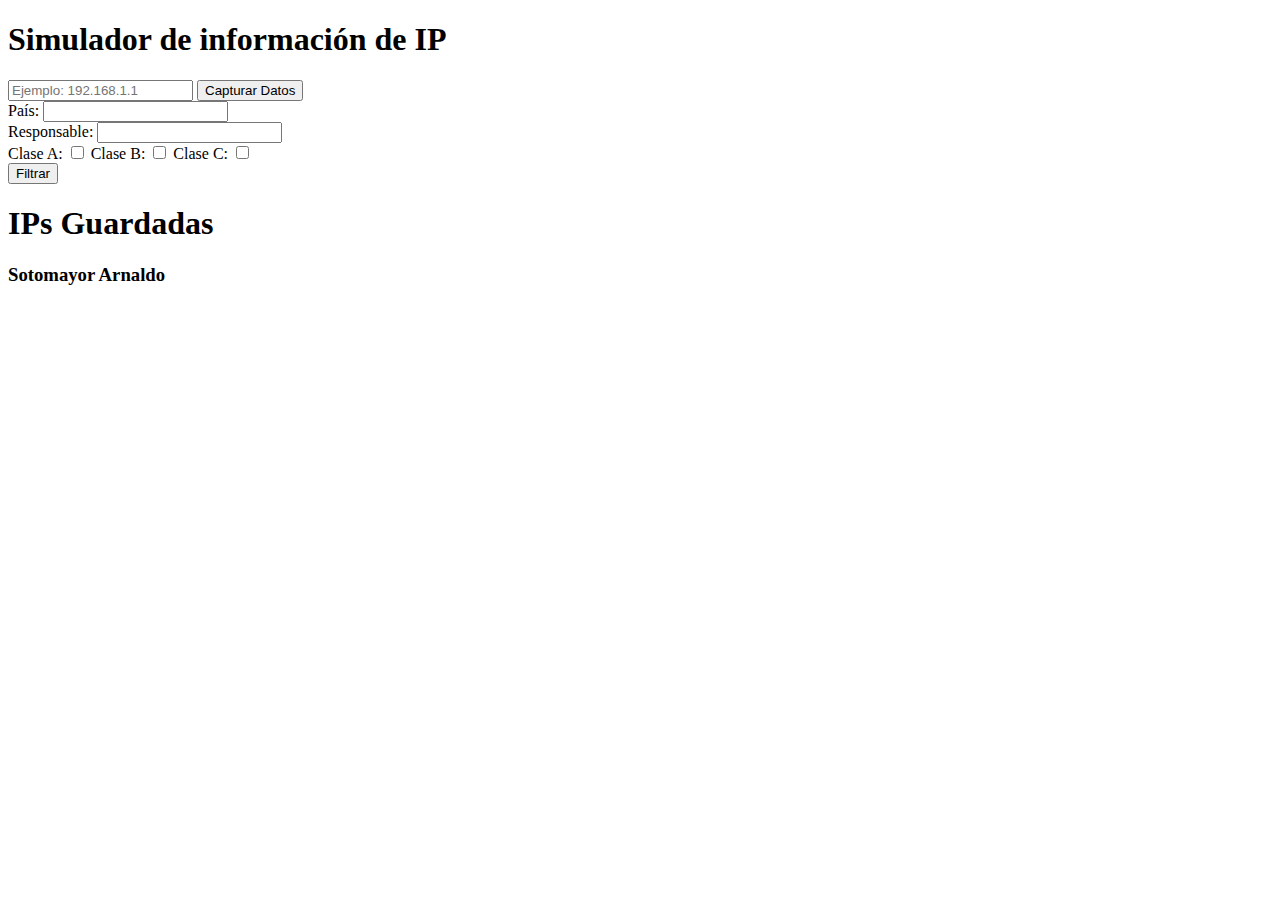
==== index.html @ 09df6b97 "aplicando DOM,Eventos y Json" ====
<!DOCTYPE html>
<html lang="es">
<head>
  <meta charset="UTF-8">
  <meta name="viewport" content="width=device-width, initial-scale=1.0">
  <title>Simuladorip</title>
</head>
<body>
  <header>  <h1>Simulador de información de IP</h1></header>
 
  <form id="ipForm">
    <input type="text" id="ipInput" placeholder="Ejemplo: 192.168.1.1" required>
    <button type="submit">Capturar Datos</button>
  </form>
  <form id="filtroForm">
    <label for="pais">País:</label>
    <input type="text" id="pais" name="pais">
    <br>
    <label for="responsable">Responsable:</label>
    <input type="text" id="responsable" name="responsable">
    <br>
    <label for="claseA">Clase A:</label>
    <input type="checkbox" id="claseA" name="clase" value="Clase A">
    <label for="claseB">Clase B:</label>
    <input type="checkbox" id="claseB" name="clase" value="Clase B">
    <label for="claseC">Clase C:</label>
    <input type="checkbox" id="claseC" name="clase" value="Clase C">
    <br>
    <button type="submit">Filtrar</button>
  </form>
  <div id="resultado"></div>

  <h1>IPs Guardadas</h1>
  <ul id="ipsList"></ul>
    
  <footer> <h3>Sotomayor Arnaldo</h3></footer>
  <Script src="js/main.js"></Script>
</body>
</html>
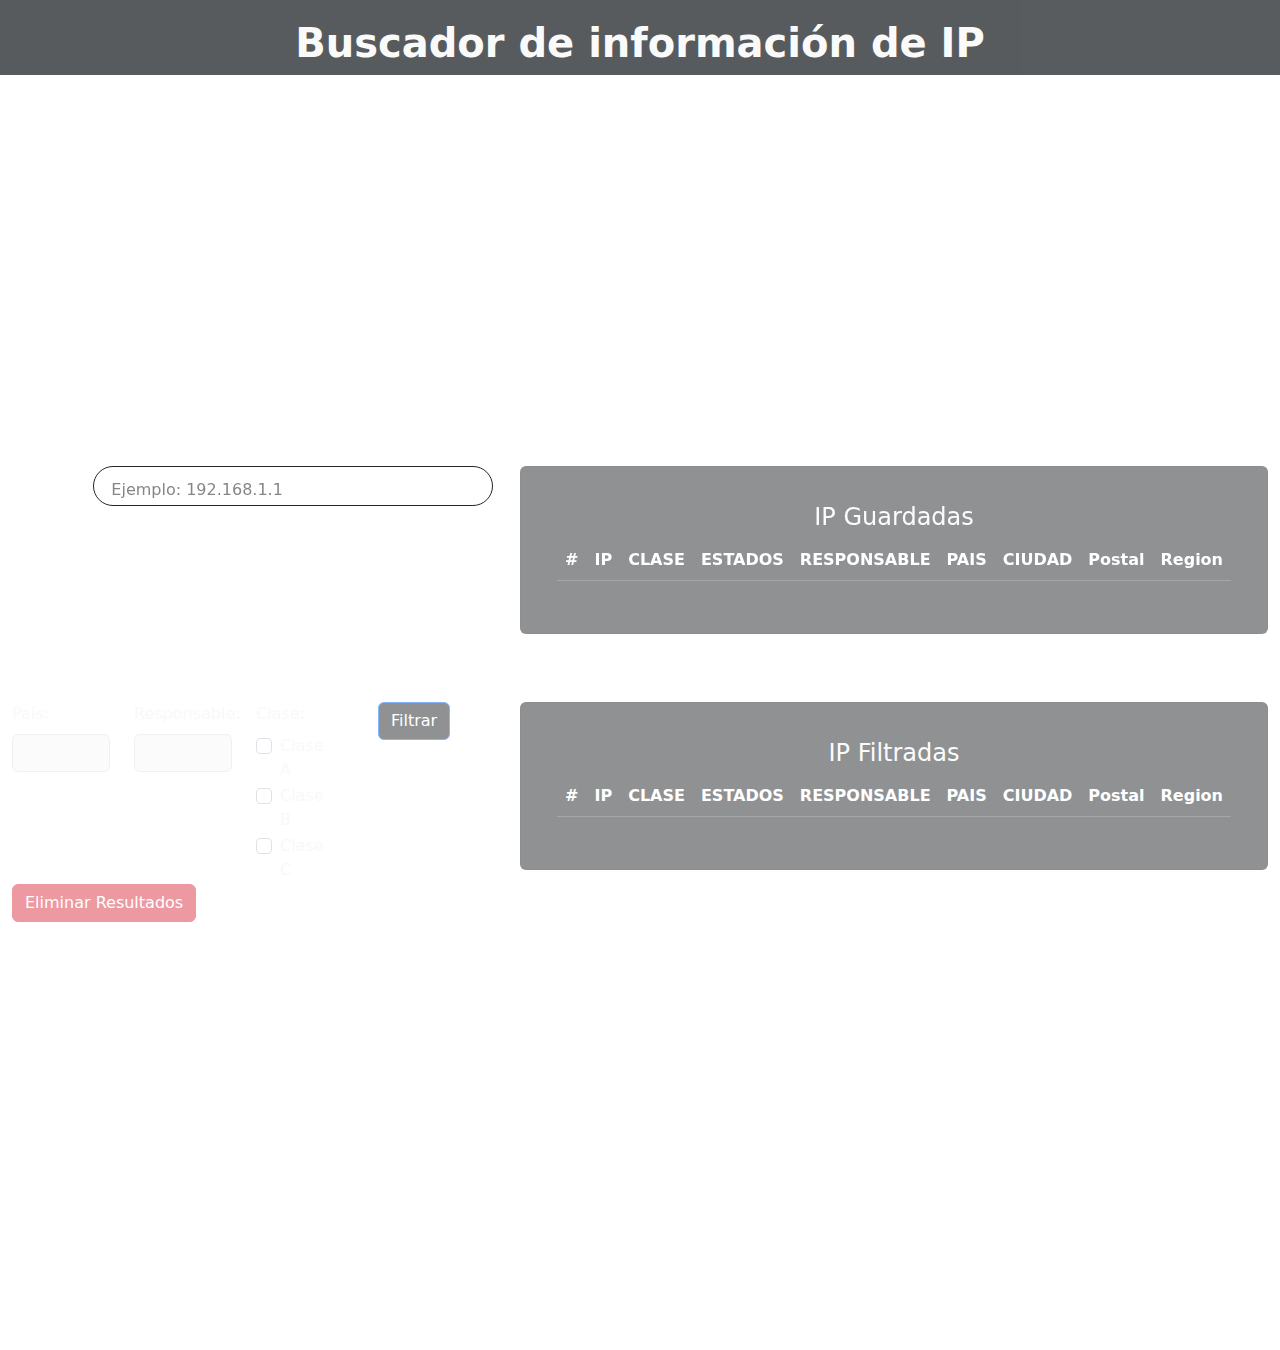
==== commit c9f7d62e: "entrega final de js" ====
--- a/index.html
+++ b/index.html
@@ -3,37 +3,139 @@
 <head>
   <meta charset="UTF-8">
   <meta name="viewport" content="width=device-width, initial-scale=1.0">
-  <title>Simuladorip</title>
+  <title>Simulador de información de IP</title>
+
+  <link rel="stylesheet" href="https://cdn.jsdelivr.net/npm/bootstrap@5.2.3/dist/css/bootstrap.min.css">
+
+ <link rel="stylesheet" href="/css/stylos.css">
 </head>
 <body>
-  <header>  <h1>Simulador de información de IP</h1></header>
- 
-  <form id="ipForm">
-    <input type="text" id="ipInput" placeholder="Ejemplo: 192.168.1.1" required>
-    <button type="submit">Capturar Datos</button>
-  </form>
-  <form id="filtroForm">
-    <label for="pais">País:</label>
-    <input type="text" id="pais" name="pais">
-    <br>
-    <label for="responsable">Responsable:</label>
-    <input type="text" id="responsable" name="responsable">
-    <br>
-    <label for="claseA">Clase A:</label>
-    <input type="checkbox" id="claseA" name="clase" value="Clase A">
-    <label for="claseB">Clase B:</label>
-    <input type="checkbox" id="claseB" name="clase" value="Clase B">
-    <label for="claseC">Clase C:</label>
-    <input type="checkbox" id="claseC" name="clase" value="Clase C">
-    <br>
-    <button type="submit">Filtrar</button>
-  </form>
-  <div id="resultado"></div>
+  <header class="bg-dark py-1 opacity-75">
+    <div class="container">
+      <h1 class="text-center text-light fw-bold">Buscador de información de IP</h1>
+    </div>
+  </header>
 
-  <h1>IPs Guardadas</h1>
-  <ul id="ipsList"></ul>
+  <main>
+    <section id="ip-capture" class="mt-5">
+      <div class="container">
+        <div class="row">
+          <div class="col-md-8 offset-md-2">
+            <div class="barra-busqueda">
+              <form id="ipForm" class="w-100">
+                <input type="text" id="ipInput" class="form-control opacity-75 " placeholder="Ejemplo: 192.168.1.1" required>
+                <button type="submit" class="btn ">B</button>
+              </form>
+            </div>
+          </div>
+        </div>
+      </div>
+    </section>
+
+    <section class="mt-5">
+      <div class="container">
+        <div class="card opacity-50 bg-dark h-auto">
+          <div class="card-body">
+            <h4 class="card-title text-center text-light scrollable">IP Guardadas</h4>
+            <div id="tablaIps" class="scrollable">
+              <table class="table table-dark table-striped">
+                <thead>
+                  <tr>
+                    <th scope="col">#</th>
+                    <th scope="col">IP</th>
+                    <th scope="col">CLASE</th>
+                    <th scope="col">ESTADOS</th>
+                    <th scope="col">RESPONSABLE</th>
+                    <th scope="col">PAIS</th>
+                    <th scope="col">CIUDAD</th>
+                    <th scope="col">Postal</th>
+                    <th scope="col">Region</th>
+                  </tr>
+                </thead>
+                <tbody>
+                  
+                </tbody>
+              </table>
+            </div>
+          </div>
+        </div>
+      </div>
+    </section>
+
+    <section class="mt-5">
+      <div class="container">
+        <form id="filtroForm" class="form-inline">
+          <div class="row">
+            <div class="col-md-3">
+              <label for="pais" class="form-label mr-1 text-light">País:</label>
+              <input type="text" id="pais" name="pais" class="form-control opacity-50 bg-light">
+            </div>
+            <div class="col-md-3">
+              <label for="responsable" class="form-label mr-1 text-light">Responsable:</label>
+              <input type="text" id="responsable" name="responsable" class="form-control opacity-50 bg-light">
+            </div>
+            <div class="col-md-3">
+              <label for="clase" class="form-label mr-1 text-light">Clase:</label>
+              <div class="form-check form-check-inline">
+                <input type="checkbox" id="claseA" name="clase" value="Clase A" class="form-check-input">
+                <label for="claseA" class="form-check-label text-light">Clase A</label>
+              </div>
+              <div class="form-check form-check-inline">
+                <input type="checkbox" id="claseB" name="clase" value="Clase B" class="form-check-input">
+                <label for="claseB" class="form-check-label text-light">Clase B</label>
+              </div>
+              <div class="form-check form-check-inline">
+                <input type="checkbox" id="claseC" name="clase" value="Clase C" class="form-check-input">
+                <label for="claseC" class="form-check-label text-light">Clase C</label>
+              </div>
+            </div>
+            <div class="col-md-3">
+              <button type="submit" class="btn btn-primary opacity-50 bg-dark">Filtrar</button>
+            </div>
+            <div class="form-group">
+              <button type="button" id="eliminarFiltradoBtn" class="btn btn-danger  opacity-50 bg-dar">Eliminar Resultados</button>
+            </div>
+          </div>
+        </form>
+      </div>
+    </section>
+
+    <section class="mt-5">
+      <div class="container">
+        <div class="card opacity-50 bg-dark">
+          <div class="card-body custom-card overflow-y: auto;">
+            <h4 class="card-title text-center text-light">IP Filtradas</h4>
+            <div id="tablaFil">
+              <table class="table table-dark table-striped">
+                <thead>
+                  <tr>
+                    <th scope="col">#</th>
+                    <th scope="col">IP</th>
+                    <th scope="col">CLASE</th>
+                    <th scope="col">ESTADOS</th>
+                    <th scope="col">RESPONSABLE</th>
+                    <th scope="col">PAIS</th>
+                    <th scope="col">CIUDAD</th>
+                    <th scope="col">Postal</th>
+                    <th scope="col">Region</th>
+                  </tr>
+                </thead>
+                <tbody>
+                  
+                </tbody>
+              </table>
+            </div>
+          </div>
+        </div>
+      </div>
+    </section>
+  </main>
+
+  <footer >
     
-  <footer> <h3>Sotomayor Arnaldo</h3></footer>
-  <Script src="js/main.js"></Script>
+  </footer>
+
+  <script src="https://code.jquery.com/jquery-3.6.0.min.js"></script>
+  <script src="js/main.js"></script> 
 </body>
-</html>
+</html>--- a/css/stylos.css
+++ b/css/stylos.css
@@ -0,0 +1,139 @@
+* {
+  margin: 0;
+  padding: 0;
+  box-sizing: border-box;
+}
+
+body {
+  display: flex;
+  flex-direction: column; 
+  justify-content: center; 
+  align-items: center; 
+  height: 150vh;
+  background-image: url(/img/nasa-1lfI7wkGWZ4-unsplash.jpg);
+  margin: 0; 
+}
+
+header {
+  position: fixed; 
+  top: 0;
+  left: 0;
+  right: 0;
+  height: 75px;
+  text-align: center;
+  padding: 20px;
+  background-color: rgba(0, 0, 0, 0.5) ;
+  width: 100%;
+}
+
+h1 {
+  margin: 10px 0;
+  padding: 5px;
+}
+
+.barra-busqueda {
+  background-color: transparent;
+  background-color: rgba(255, 255, 255, 0.2);
+  display: flex;
+  height: 40px;
+  width: 400px;
+  border-radius: 30px;
+  position: relative;
+  border: 1px solid;
+}
+
+.barra-busqueda input {
+  font-size: medium;
+  background-color: rgba(255, 255, 255, 0.0);
+  margin: 5px;
+  border: none;
+  width: 100%;
+  border-radius: 800px;
+}
+
+
+
+input:focus {
+  outline: none;
+}
+
+.barra-busqueda button {
+  border: none;
+  color: white;
+  position: absolute;
+  right: 5px;
+  top: 5px;
+  padding: 5px 10px;
+  cursor: pointer;
+  border-radius: 50%;
+}
+
+.barra-busqueda button:hover {
+  background-color: rgba(0, 0, 0, 0.1);
+  cursor: pointer;
+}
+
+.card {
+  max-height: 300px; 
+  overflow-y: auto; 
+}
+
+
+
+body {
+  margin: 0;
+  padding: 0;
+}
+
+
+header {
+  background-color: #343a40;
+  color: #fff;
+  text-align: center;
+}
+
+main {
+  display: grid;
+  grid-template-columns: repeat(2, 1fr);
+  gap: 20px;
+}
+
+.card {
+  background-color: #343a40;
+  color: #fff;
+  padding: 20px;
+}
+
+form {
+  display: flex;
+  flex-direction: column;
+}
+
+input[type="text"],
+input[type="submit"],
+button {
+  margin-bottom: 10px;
+}
+
+
+.text-light {
+  color: #fff;
+}
+
+.text-center {
+  text-align: center;
+}
+
+.py-1 {
+  padding-top: 0.5rem;
+  padding-bottom: 0.5rem;
+}
+
+.py-2 {
+  padding-top: 1rem;
+  padding-bottom: 1rem;
+}
+
+.opacity-75 {
+  opacity: 0.75;
+}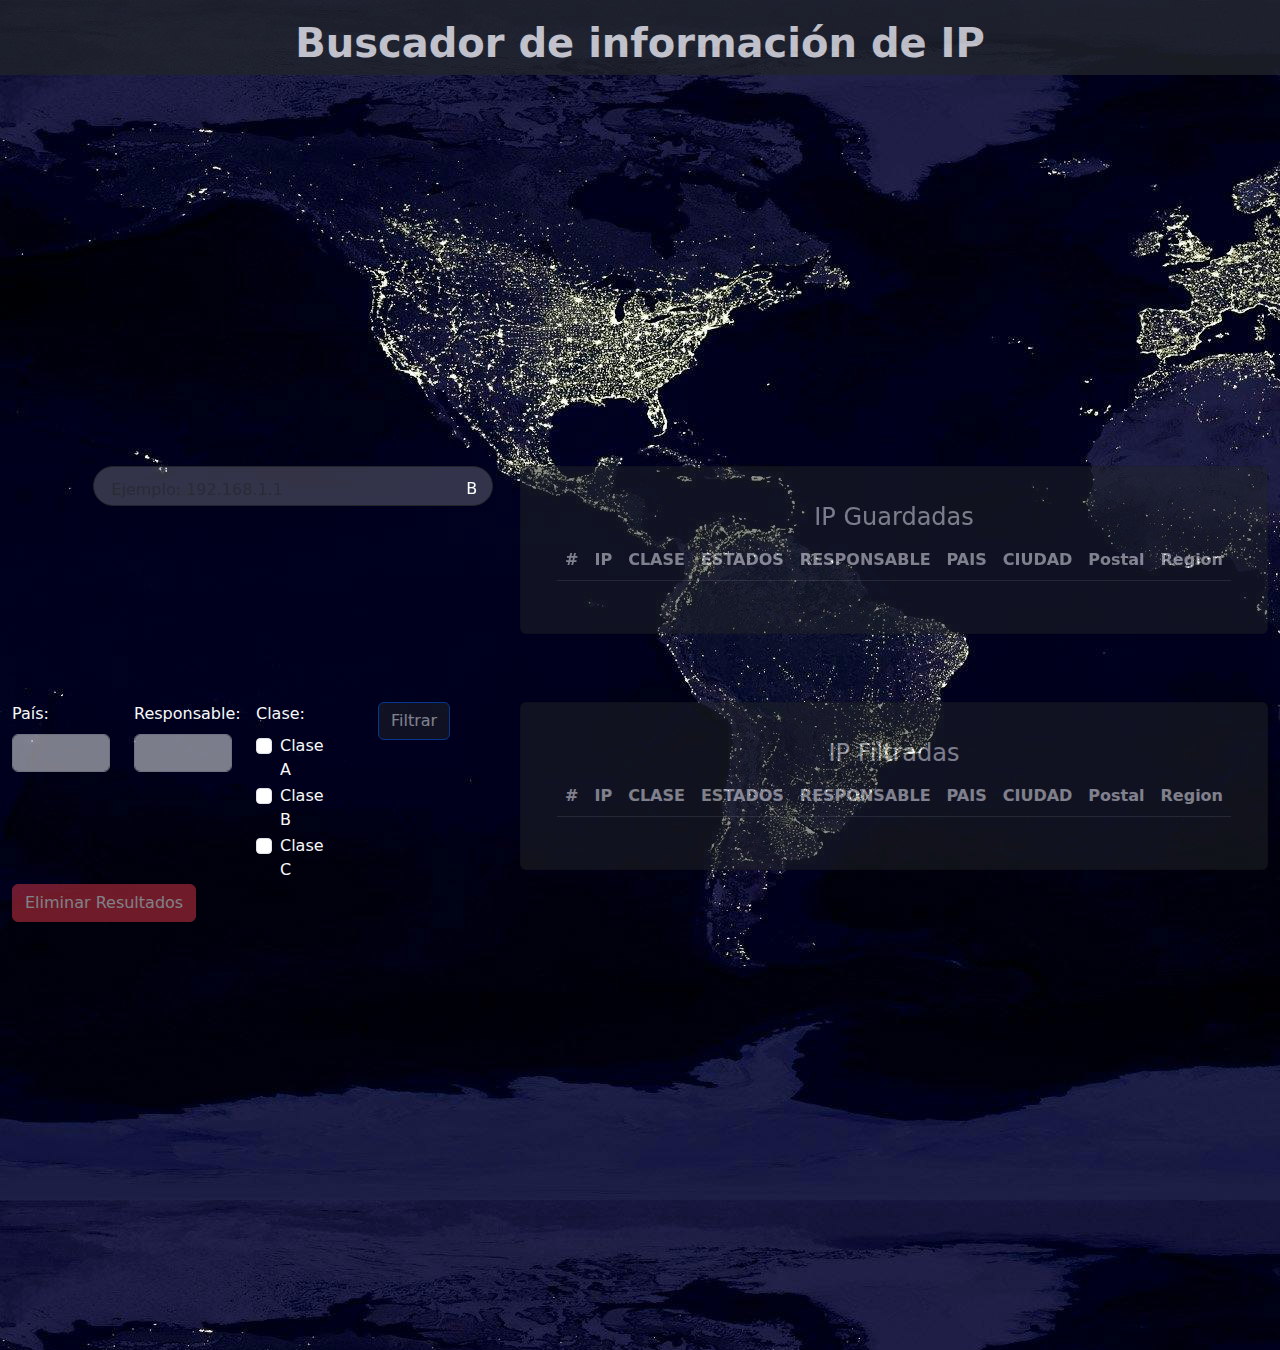
==== commit 5936ba4e: "modificaciones del frontend" ====
--- a/index.html
+++ b/index.html
@@ -1,141 +1,139 @@
-<!DOCTYPE html>
-<html lang="es">
-<head>
-  <meta charset="UTF-8">
-  <meta name="viewport" content="width=device-width, initial-scale=1.0">
-  <title>Simulador de información de IP</title>
-
-  <link rel="stylesheet" href="https://cdn.jsdelivr.net/npm/bootstrap@5.2.3/dist/css/bootstrap.min.css">
-
- <link rel="stylesheet" href="/css/stylos.css">
-</head>
-<body>
-  <header class="bg-dark py-1 opacity-75">
-    <div class="container">
-      <h1 class="text-center text-light fw-bold">Buscador de información de IP</h1>
-    </div>
-  </header>
-
-  <main>
-    <section id="ip-capture" class="mt-5">
-      <div class="container">
-        <div class="row">
-          <div class="col-md-8 offset-md-2">
-            <div class="barra-busqueda">
-              <form id="ipForm" class="w-100">
-                <input type="text" id="ipInput" class="form-control opacity-75 " placeholder="Ejemplo: 192.168.1.1" required>
-                <button type="submit" class="btn ">B</button>
-              </form>
-            </div>
-          </div>
-        </div>
-      </div>
-    </section>
-
-    <section class="mt-5">
-      <div class="container">
-        <div class="card opacity-50 bg-dark h-auto">
-          <div class="card-body">
-            <h4 class="card-title text-center text-light scrollable">IP Guardadas</h4>
-            <div id="tablaIps" class="scrollable">
-              <table class="table table-dark table-striped">
-                <thead>
-                  <tr>
-                    <th scope="col">#</th>
-                    <th scope="col">IP</th>
-                    <th scope="col">CLASE</th>
-                    <th scope="col">ESTADOS</th>
-                    <th scope="col">RESPONSABLE</th>
-                    <th scope="col">PAIS</th>
-                    <th scope="col">CIUDAD</th>
-                    <th scope="col">Postal</th>
-                    <th scope="col">Region</th>
-                  </tr>
-                </thead>
-                <tbody>
-                  
-                </tbody>
-              </table>
-            </div>
-          </div>
-        </div>
-      </div>
-    </section>
-
-    <section class="mt-5">
-      <div class="container">
-        <form id="filtroForm" class="form-inline">
-          <div class="row">
-            <div class="col-md-3">
-              <label for="pais" class="form-label mr-1 text-light">País:</label>
-              <input type="text" id="pais" name="pais" class="form-control opacity-50 bg-light">
-            </div>
-            <div class="col-md-3">
-              <label for="responsable" class="form-label mr-1 text-light">Responsable:</label>
-              <input type="text" id="responsable" name="responsable" class="form-control opacity-50 bg-light">
-            </div>
-            <div class="col-md-3">
-              <label for="clase" class="form-label mr-1 text-light">Clase:</label>
-              <div class="form-check form-check-inline">
-                <input type="checkbox" id="claseA" name="clase" value="Clase A" class="form-check-input">
-                <label for="claseA" class="form-check-label text-light">Clase A</label>
-              </div>
-              <div class="form-check form-check-inline">
-                <input type="checkbox" id="claseB" name="clase" value="Clase B" class="form-check-input">
-                <label for="claseB" class="form-check-label text-light">Clase B</label>
-              </div>
-              <div class="form-check form-check-inline">
-                <input type="checkbox" id="claseC" name="clase" value="Clase C" class="form-check-input">
-                <label for="claseC" class="form-check-label text-light">Clase C</label>
-              </div>
-            </div>
-            <div class="col-md-3">
-              <button type="submit" class="btn btn-primary opacity-50 bg-dark">Filtrar</button>
-            </div>
-            <div class="form-group">
-              <button type="button" id="eliminarFiltradoBtn" class="btn btn-danger  opacity-50 bg-dar">Eliminar Resultados</button>
-            </div>
-          </div>
-        </form>
-      </div>
-    </section>
-
-    <section class="mt-5">
-      <div class="container">
-        <div class="card opacity-50 bg-dark">
-          <div class="card-body custom-card overflow-y: auto;">
-            <h4 class="card-title text-center text-light">IP Filtradas</h4>
-            <div id="tablaFil">
-              <table class="table table-dark table-striped">
-                <thead>
-                  <tr>
-                    <th scope="col">#</th>
-                    <th scope="col">IP</th>
-                    <th scope="col">CLASE</th>
-                    <th scope="col">ESTADOS</th>
-                    <th scope="col">RESPONSABLE</th>
-                    <th scope="col">PAIS</th>
-                    <th scope="col">CIUDAD</th>
-                    <th scope="col">Postal</th>
-                    <th scope="col">Region</th>
-                  </tr>
-                </thead>
-                <tbody>
-                  
-                </tbody>
-              </table>
-            </div>
-          </div>
-        </div>
-      </div>
-    </section>
-  </main>
-
-  <footer >
-    
-  </footer>
-
-  <script src="https://code.jquery.com/jquery-3.6.0.min.js"></script>
-  <script src="js/main.js"></script> 
-</body>
+<!DOCTYPE html>
+<html lang="es">
+<head>
+  <meta charset="UTF-8">
+  <meta name="viewport" content="width=device-width, initial-scale=1.0">
+  <title>Simulador de información de IP</title>
+
+  <link rel="stylesheet" href="https://cdn.jsdelivr.net/npm/bootstrap@5.2.3/dist/css/bootstrap.min.css">
+  <link rel="stylesheet" href="/css/stylos.css">
+</head>
+<body>
+  <header class="bg-dark py-1 opacity-75">
+    <div class="container">
+      <h1 class="text-center text-light fw-bold">Buscador de información de IP</h1>
+    </div>
+  </header>
+
+  <main>
+    <section id="ip-capture" class="mt-5">
+      <div class="container">
+        <div class="row">
+          <div class="col-md-8 offset-md-2">
+            <div class="barra-busqueda">
+              <form id="ipForm" class="w-100">
+                <input type="text" id="ipInput" class="form-control opacity-75 " placeholder="Ejemplo: 192.168.1.1" required>
+                <button type="submit" class="btn ">B</button>
+              </form>
+            </div>
+          </div>
+        </div>
+      </div>
+    </section>
+
+    <section class="mt-5">
+      <div class="container">
+        <div class="card opacity-50 bg-dark h-auto">
+          <div class="card-body">
+            <h4 class="card-title text-center text-light scrollable">IP Guardadas</h4>
+            <div id="tablaIps" class="scrollable">
+              <table class="table table-dark table-striped">
+                <thead>
+                  <tr>
+                    <th scope="col">#</th>
+                    <th scope="col">IP</th>
+                    <th scope="col">CLASE</th>
+                    <th scope="col">ESTADOS</th>
+                    <th scope="col">RESPONSABLE</th>
+                    <th scope="col">PAIS</th>
+                    <th scope="col">CIUDAD</th>
+                    <th scope="col">Postal</th>
+                    <th scope="col">Region</th>
+                  </tr>
+                </thead>
+                <tbody>
+                  
+                </tbody>
+              </table>
+            </div>
+          </div>
+        </div>
+      </div>
+    </section>
+
+    <section class="mt-5">
+      <div class="container">
+        <form id="filtroForm" class="form-inline">
+          <div class="row">
+            <div class="col-md-3">
+              <label for="pais" class="form-label mr-1 text-light">País:</label>
+              <input type="text" id="pais" name="pais" class="form-control opacity-50 bg-light">
+            </div>
+            <div class="col-md-3">
+              <label for="responsable" class="form-label mr-1 text-light">Responsable:</label>
+              <input type="text" id="responsable" name="responsable" class="form-control opacity-50 bg-light">
+            </div>
+            <div class="col-md-3">
+              <label for="clase" class="form-label mr-1 text-light">Clase:</label>
+              <div class="form-check form-check-inline">
+                <input type="checkbox" id="claseA" name="clase" value="Clase A" class="form-check-input">
+                <label for="claseA" class="form-check-label text-light">Clase A</label>
+              </div>
+              <div class="form-check form-check-inline">
+                <input type="checkbox" id="claseB" name="clase" value="Clase B" class="form-check-input">
+                <label for="claseB" class="form-check-label text-light">Clase B</label>
+              </div>
+              <div class="form-check form-check-inline">
+                <input type="checkbox" id="claseC" name="clase" value="Clase C" class="form-check-input">
+                <label for="claseC" class="form-check-label text-light">Clase C</label>
+              </div>
+            </div>
+            <div class="col-md-3">
+              <button type="submit" class="btn btn-primary opacity-50 bg-dark">Filtrar</button>
+            </div>
+            <div class="form-group">
+              <button type="button" id="eliminarFiltradoBtn" class="btn btn-danger  opacity-50 bg-dar">Eliminar Resultados</button>
+            </div>
+          </div>
+        </form>
+      </div>
+    </section>
+
+    <section class="mt-5">
+      <div class="container">
+        <div class="card opacity-50 bg-dark">
+          <div class="card-body custom-card overflow-y: auto;">
+            <h4 class="card-title text-center text-light">IP Filtradas</h4>
+            <div id="tablaFil">
+              <table class="table table-dark table-striped">
+                <thead>
+                  <tr>
+                    <th scope="col">#</th>
+                    <th scope="col">IP</th>
+                    <th scope="col">CLASE</th>
+                    <th scope="col">ESTADOS</th>
+                    <th scope="col">RESPONSABLE</th>
+                    <th scope="col">PAIS</th>
+                    <th scope="col">CIUDAD</th>
+                    <th scope="col">Postal</th>
+                    <th scope="col">Region</th>
+                  </tr>
+                </thead>
+                <tbody>
+                  
+                </tbody>
+              </table>
+            </div>
+          </div>
+        </div>
+      </div>
+    </section>
+  </main>
+
+  <footer >
+    
+  </footer>
+
+  <script src="https://code.jquery.com/jquery-3.6.0.min.js"></script>
+  <script src="js/main.js"></script>
 </html>--- a/css/stylos.css
+++ b/css/stylos.css
@@ -1,139 +1,120 @@
-* {
-  margin: 0;
-  padding: 0;
-  box-sizing: border-box;
-}
-
-body {
-  display: flex;
-  flex-direction: column; 
-  justify-content: center; 
-  align-items: center; 
-  height: 150vh;
-  background-image: url(/img/nasa-1lfI7wkGWZ4-unsplash.jpg);
-  margin: 0; 
-}
-
-header {
-  position: fixed; 
-  top: 0;
-  left: 0;
-  right: 0;
-  height: 75px;
-  text-align: center;
-  padding: 20px;
-  background-color: rgba(0, 0, 0, 0.5) ;
-  width: 100%;
-}
-
-h1 {
-  margin: 10px 0;
-  padding: 5px;
-}
-
-.barra-busqueda {
-  background-color: transparent;
-  background-color: rgba(255, 255, 255, 0.2);
-  display: flex;
-  height: 40px;
-  width: 400px;
-  border-radius: 30px;
-  position: relative;
-  border: 1px solid;
-}
-
-.barra-busqueda input {
-  font-size: medium;
-  background-color: rgba(255, 255, 255, 0.0);
-  margin: 5px;
-  border: none;
-  width: 100%;
-  border-radius: 800px;
-}
-
-
-
-input:focus {
-  outline: none;
-}
-
-.barra-busqueda button {
-  border: none;
-  color: white;
-  position: absolute;
-  right: 5px;
-  top: 5px;
-  padding: 5px 10px;
-  cursor: pointer;
-  border-radius: 50%;
-}
-
-.barra-busqueda button:hover {
-  background-color: rgba(0, 0, 0, 0.1);
-  cursor: pointer;
-}
-
-.card {
-  max-height: 300px; 
-  overflow-y: auto; 
-}
-
-
-
-body {
-  margin: 0;
-  padding: 0;
-}
-
-
-header {
-  background-color: #343a40;
-  color: #fff;
-  text-align: center;
-}
-
-main {
-  display: grid;
-  grid-template-columns: repeat(2, 1fr);
-  gap: 20px;
-}
-
-.card {
-  background-color: #343a40;
-  color: #fff;
-  padding: 20px;
-}
-
-form {
-  display: flex;
-  flex-direction: column;
-}
-
-input[type="text"],
-input[type="submit"],
-button {
-  margin-bottom: 10px;
-}
-
-
-.text-light {
-  color: #fff;
-}
-
-.text-center {
-  text-align: center;
-}
-
-.py-1 {
-  padding-top: 0.5rem;
-  padding-bottom: 0.5rem;
-}
-
-.py-2 {
-  padding-top: 1rem;
-  padding-bottom: 1rem;
-}
-
-.opacity-75 {
-  opacity: 0.75;
+* {
+  margin: 0;
+  padding: 0;
+  box-sizing: border-box;
+}
+
+body {
+  display: flex;
+  flex-direction: column; 
+  justify-content: center; 
+  align-items: center; 
+  height: 150vh;
+  background-image: url(/img/fondo1.jpg);
+  margin: 0; 
+}
+
+header {
+  position: fixed; 
+  top: 0;
+  left: 0;
+  right: 0;
+  height: 75px;
+  text-align: center;
+  padding: 20px;
+  background-color: rgba(0, 0, 0, 0.5) ;
+  width: 100%;
+  background-color: #343a40;
+  color: #fff;
+}
+
+h1 {
+  margin: 10px 0;
+  padding: 5px;
+}
+
+.barra-busqueda {
+  background-color: rgba(255, 255, 255, 0.2);
+  display: flex;
+  height: 40px;
+  width: 400px;
+  border-radius: 30px;
+  position: relative;
+  border: 1px solid;
+}
+
+.barra-busqueda input {
+  font-size: medium;
+  background-color: rgba(255, 255, 255, 0.0);
+  margin: 5px;
+  border: none;
+  width: 100%;
+  border-radius: 800px;
+}
+
+input:focus {
+  outline: none;
+}
+
+.barra-busqueda button {
+  border: none;
+  color: white;
+  position: absolute;
+  right: 5px;
+  top: 5px;
+  padding: 5px 10px;
+  cursor: pointer;
+  border-radius: 50%;
+}
+
+.barra-busqueda button:hover {
+  background-color: rgba(0, 0, 0, 0.1);
+  cursor: pointer;
+}
+
+main {
+  display: grid;
+  grid-template-columns: repeat(2, 1fr);
+  gap: 20px;
+}
+
+.card {
+  max-height: 300px; 
+  overflow-y: auto; 
+  background-color: #343a40;
+  color: #fff;
+  padding: 20px;
+}
+
+form {
+  display: flex;
+  flex-direction: column;
+}
+
+input[type="text"],
+input[type="submit"],
+button {
+  margin-bottom: 10px;
+}
+
+.text-light {
+  color: #fff;
+}
+
+.text-center {
+  text-align: center;
+}
+
+.py-1 {
+  padding-top: 0.5rem;
+  padding-bottom: 0.5rem;
+}
+
+.py-2 {
+  padding-top: 1rem;
+  padding-bottom: 1rem;
+}
+
+.opacity-75 {
+  opacity: 0.75;
 }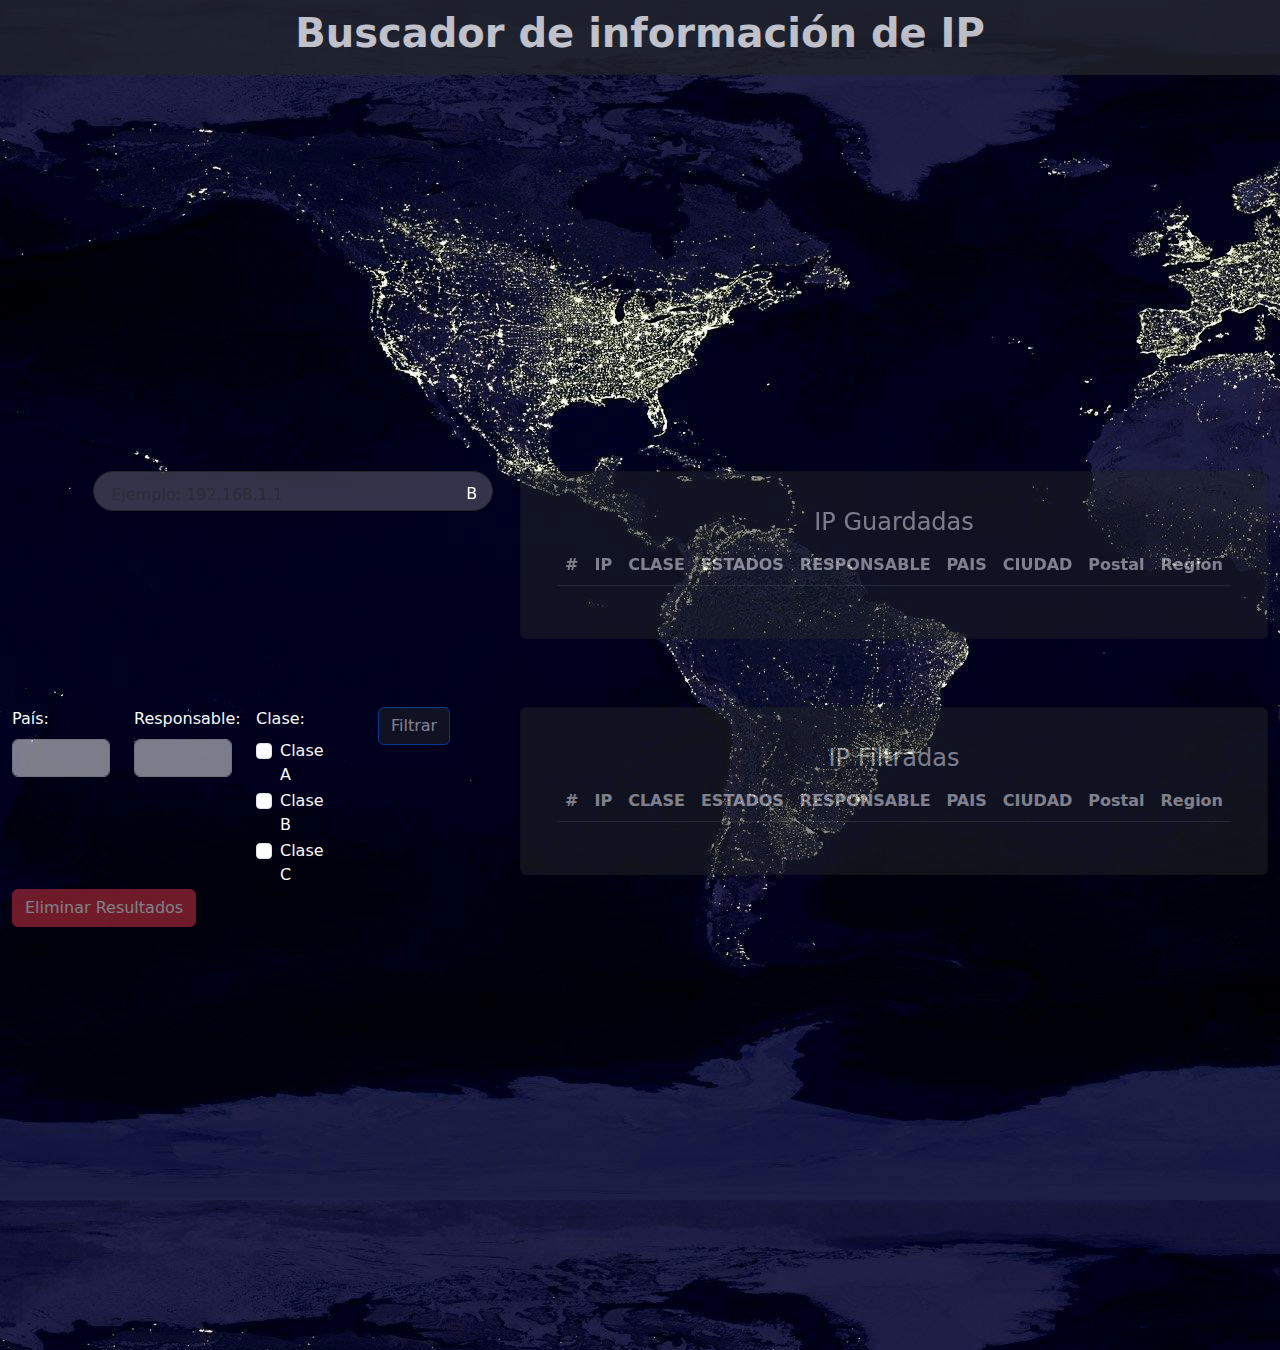
==== commit 122763e4: "modificacion de link" ====
--- a/index.html
+++ b/index.html
@@ -5,8 +5,9 @@
   <meta name="viewport" content="width=device-width, initial-scale=1.0">
   <title>Simulador de información de IP</title>
 
+  <link rel="stylesheet" href="main.css">
   <link rel="stylesheet" href="https://cdn.jsdelivr.net/npm/bootstrap@5.2.3/dist/css/bootstrap.min.css">
-  <link rel="stylesheet" href="/css/stylos.css">
+
 </head>
 <body>
   <header class="bg-dark py-1 opacity-75">
--- a/main.css
+++ b/main.css
@@ -0,0 +1,120 @@
+* {
+  margin: 0;
+  padding: 0;
+  box-sizing: border-box;
+}
+
+body {
+  display: flex;
+  flex-direction: column; 
+  justify-content: center; 
+  align-items: center; 
+  height: 150vh;
+  background-image: url(/img/fondo1.jpg);
+  margin: 0; 
+}
+
+header {
+  position: fixed; 
+  top: 0;
+  left: 0;
+  right: 0;
+  height: 75px;
+  text-align: center;
+  padding: 20px;
+  background-color: rgba(0, 0, 0, 0.5) ;
+  width: 100%;
+  background-color: #343a40;
+  color: #fff;
+}
+
+h1 {
+  margin: 10px 0;
+  padding: 5px;
+}
+
+.barra-busqueda {
+  background-color: rgba(255, 255, 255, 0.2);
+  display: flex;
+  height: 40px;
+  width: 400px;
+  border-radius: 30px;
+  position: relative;
+  border: 1px solid;
+}
+
+.barra-busqueda input {
+  font-size: medium;
+  background-color: rgba(255, 255, 255, 0.0);
+  margin: 5px;
+  border: none;
+  width: 100%;
+  border-radius: 800px;
+}
+
+input:focus {
+  outline: none;
+}
+
+.barra-busqueda button {
+  border: none;
+  color: white;
+  position: absolute;
+  right: 5px;
+  top: 5px;
+  padding: 5px 10px;
+  cursor: pointer;
+  border-radius: 50%;
+}
+
+.barra-busqueda button:hover {
+  background-color: rgba(0, 0, 0, 0.1);
+  cursor: pointer;
+}
+
+main {
+  display: grid;
+  grid-template-columns: repeat(2, 1fr);
+  gap: 20px;
+}
+
+.card {
+  max-height: 300px; 
+  overflow-y: auto; 
+  background-color: #343a40;
+  color: #fff;
+  padding: 20px;
+}
+
+form {
+  display: flex;
+  flex-direction: column;
+}
+
+input[type="text"],
+input[type="submit"],
+button {
+  margin-bottom: 10px;
+}
+
+.text-light {
+  color: #fff;
+}
+
+.text-center {
+  text-align: center;
+}
+
+.py-1 {
+  padding-top: 0.5rem;
+  padding-bottom: 0.5rem;
+}
+
+.py-2 {
+  padding-top: 1rem;
+  padding-bottom: 1rem;
+}
+
+.opacity-75 {
+  opacity: 0.75;
+}